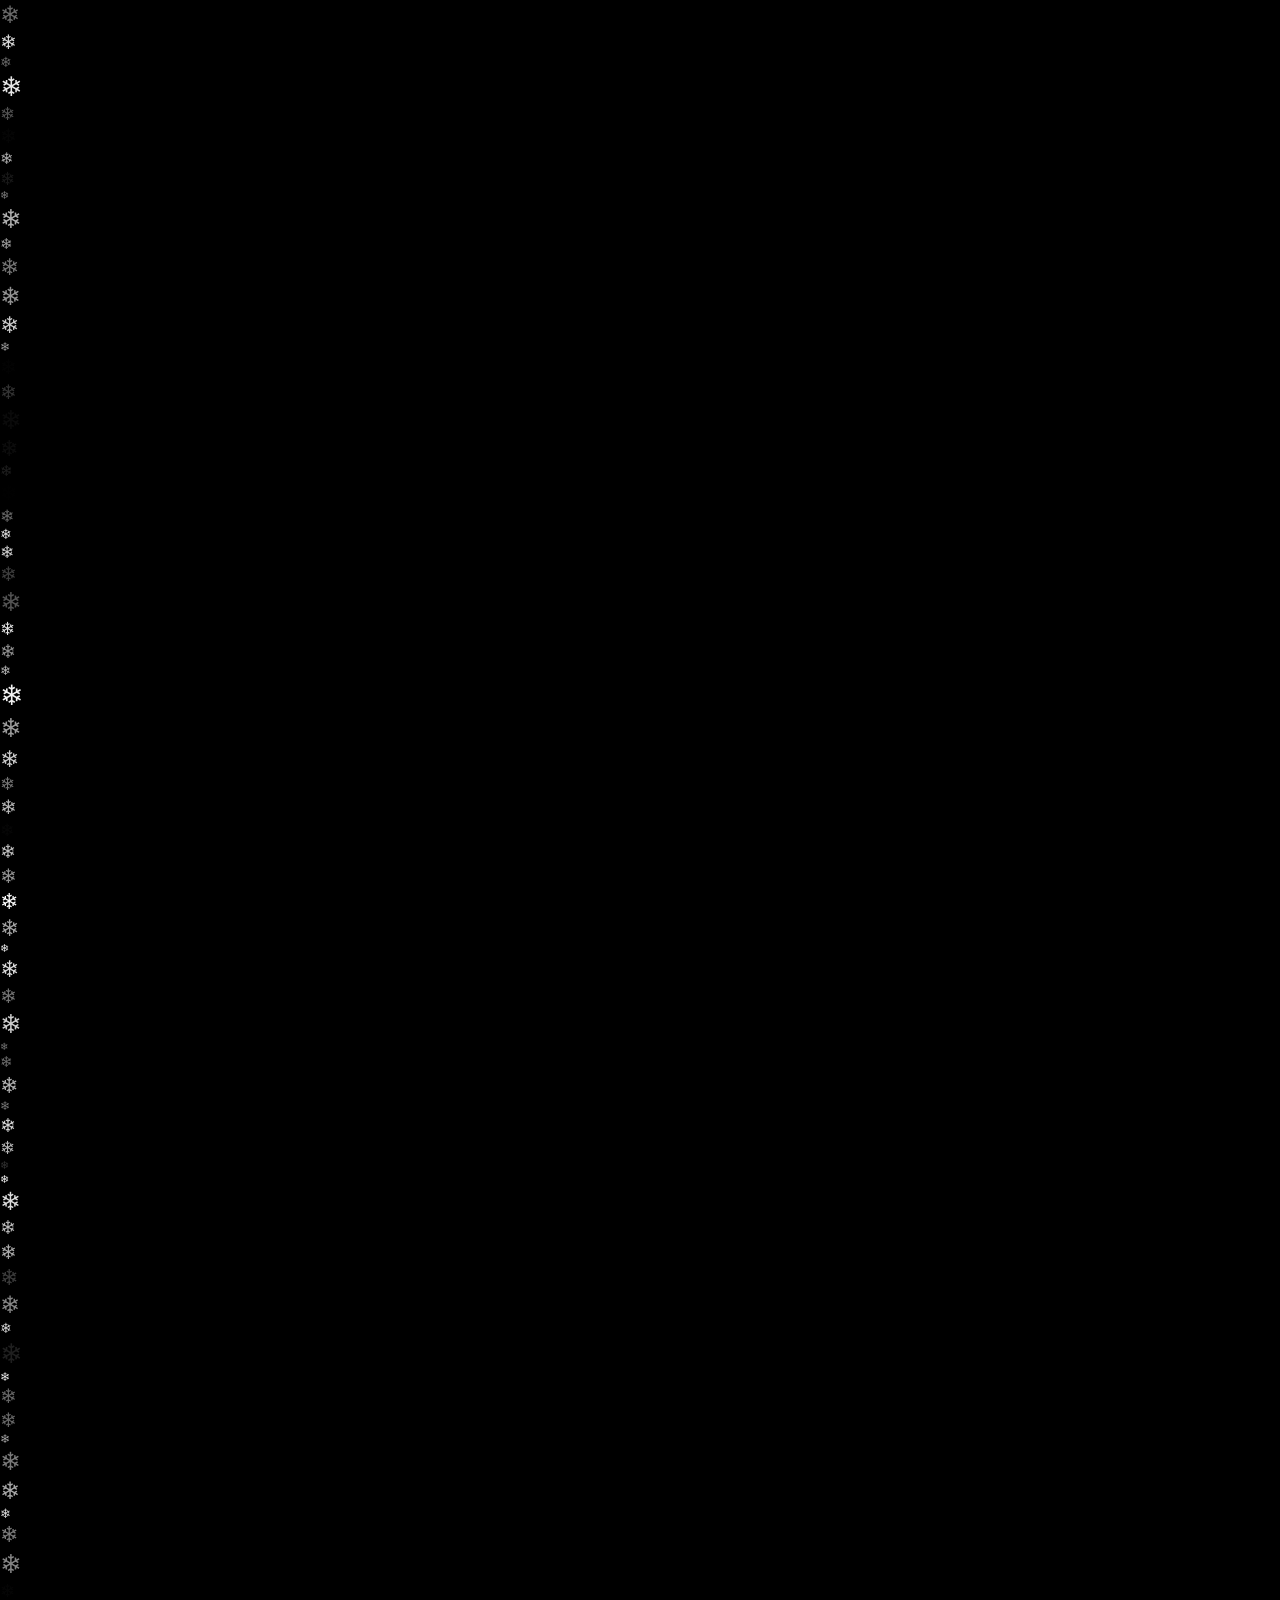
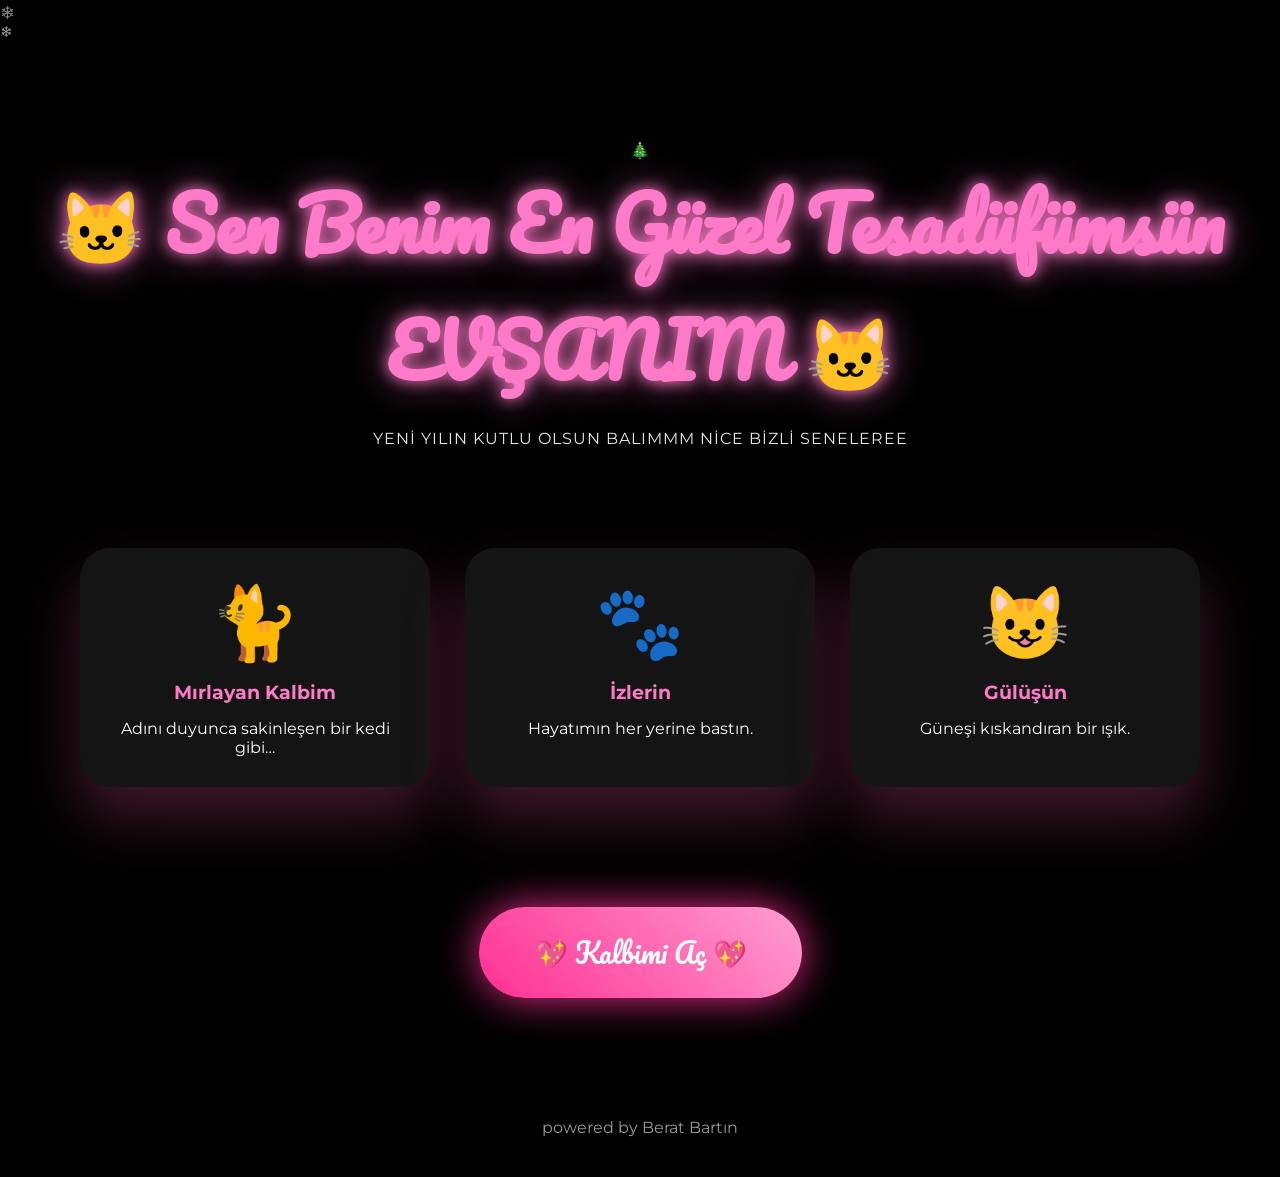
==== index.html @ fca3ebc5 "Update index.html" ====
<!DOCTYPE html>
<html lang="tr">
<head>
  <link rel="stylesheet" href="style.css">
  <meta charset="UTF-8" />
  <title>🐾 BİRİCİK AŞKIM EVŞAN 🐾</title>
  <meta name="viewport" content="width=device-width, initial-scale=1.0" />
</head>
<body>

<script>
  // ❤️ Kalpler
  for (let i = 0; i < 30; i++) {
    const heart = document.createElement('div');
    heart.className = 'heart';
    heart.style.left = Math.random() * 100 + 'vw';
    heart.style.animationDuration = 8 + Math.random() * 8 + 's';
    document.body.appendChild(heart);
  }
</script>

<script>
  // ❄️ Kar
  for (let i = 0; i < 70; i++) {
    const flake = document.createElement('div');
    flake.className = 'snowflake';
    flake.innerHTML = '❄';
    flake.style.left = Math.random() * 100 + 'vw';
    flake.style.fontSize = 10 + Math.random() * 18 + 'px';
    flake.style.opacity = Math.random();
    flake.style.animationDuration = 9 + Math.random() * 6 + 's';
    document.body.appendChild(flake);
  }
</script>

<audio id="music" loop>
  <source src="golden brown.mp3" type="audio/mpeg" />
</audio>

<header>
  <div class="tree">🎄</div>
  <h1>🐱 Sen Benim En Güzel Tesadüfümsün EVŞANIM 🐱</h1>
  <p>YENİ YILIN KUTLU OLSUN BALIMMM NİCE BİZLİ SENELEREE</p>
</header>

<section class="cats">
  <div class="cat">
    <span>🐈</span>
    <h3>Mırlayan Kalbim</h3>
    <p>Adını duyunca sakinleşen bir kedi gibi…</p>
  </div>
  <div class="cat">
    <span>🐾</span>
    <h3>İzlerin</h3>
    <p>Hayatımın her yerine bastın.</p>
  </div>
  <div class="cat">
    <span>😺</span>
    <h3>Gülüşün</h3>
    <p>Güneşi kıskandıran bir ışık.</p>
  </div>
</section>

<div class="center">
  <button onclick="showPoem()">💖 Kalbimi Aç 💖</button>
</div>

<div id="poem">
  <h2>Seni Seviyorummmm</h2>
  <p>
    Seni anlatmak zor,<br>
    çünkü bazı kelimeler benden kaçar,<br>
    tutulmaz, çağrılmaz, kendi gelir.<br><br>

    Ben seni bir ömür beklerim,<br>
    gelirsen şayet<br>
    Sessiz bir akşamda,<br>
    kalbimin kenarına düşüverir gözlerin.<br><br>

    Gözlerin,<br>
    gecenin en yumuşak yeriydi,<br>
    sustuğum her cümlede<br>
    biraz daha sana benzedim.<br><br>

    Eğer kalbim bir evse,<br>
    sen pencere önünde uyuyan bir kedisin,<br>
    ben adını fısıldamaya korkan biri.<br><br>

    Kal öyle içimde bastırayım bağrıma,<br>
    sonbaharın yaprağı gibi süzül<br>
    Kışın ilk kar tanesi gibi düş o kalbime.<br><br>

    O yüzden<br>
    gel…<br>
    mırıldan bana,<br>
    dünya dönsün, kalbim dursun.
  </p>
</div>

<footer>powered by Berat Bartın </footer>

<script>
  function showPoem() {
    document.getElementById('poem').style.display = 'block';
    const music = document.getElementById('music');
    music.play();

    // ❄️ Müzik başlayınca kar hızlansın
    document.querySelectorAll('.snowflake').forEach(flake => {
      flake.style.animationDuration = 2 + Math.random() * 2 + 's';
    });

    document.getElementById('poem').scrollIntoView({ behavior: 'smooth' });
  }
</script>

</body>
</html>
---- style.css ----
/* ===============================
   GLOBAL AYARLAR
================================ */
@import url('https://fonts.googleapis.com/css2?family=Pacifico&family=Montserrat:wght@300;500;700&display=swap');

* {
  margin: 0;
  padding: 0;
  box-sizing: border-box;
}

html, body {
  min-height: 100%;
  font-family: 'Montserrat', sans-serif;
  overflow-x: hidden;
  background: #000;
  color: #fff;
}

/* ===============================
   SİNEMATİK AÇILIŞ
================================ */
body {
  animation: introFade 2.5s ease forwards,
             bgShift 12s ease-in-out infinite alternate;
}

@keyframes introFade {
  0% {
    opacity: 0;
    transform: scale(1.08);
    filter: blur(8px);
  }
  100% {
    opacity: 1;
    transform: scale(1);
    filter: blur(0);
  }
}

@keyframes bgShift {
  0% {
    background: radial-gradient(circle at top, #000, #12000a, #ff5fa2);
  }
  100% {
    background: radial-gradient(circle at bottom, #000, #ff2f92, #000);
  }
}

/* ===============================
   KAR YAĞIŞI (YILBAŞI)
================================ */
.snow {
  position: fixed;
  top: -10px;
  width: 6px;
  height: 6px;
  background: white;
  border-radius: 50%;
  opacity: 0.8;
  animation: snowFall linear infinite;
  pointer-events: none;
}

@keyframes snowFall {
  to {
    transform: translateY(110vh);
  }
}

/* ===============================
   HEADER – GÖRKEMLİ
================================ */
header {
  text-align: center;
  padding: 100px 20px 60px;
  animation: titleGlow 3s ease-in-out infinite alternate;
}

header h1 {
  font-family: 'Pacifico', cursive;
  font-size: clamp(2.8rem, 6vw, 4.5rem);
  color: #ff7ac8;
  text-shadow:
    0 0 15px #ff7ac8,
    0 0 40px rgba(255, 122, 200, 0.6);
}

header p {
  margin-top: 15px;
  opacity: 0.9;
  letter-spacing: 1px;
}

@keyframes titleGlow {
  from {
    text-shadow: 0 0 10px #ff7ac8;
  }
  to {
    text-shadow: 0 0 35px #ff2f92;
  }
}

/* ===============================
   KEDİ KARTLARI – CAM EFEKT
================================ */
.cats {
  display: grid;
  grid-template-columns: repeat(auto-fit, minmax(220px, 1fr));
  gap: 35px;
  padding: 40px;
  max-width: 1200px;
  margin: auto;
}

.cat {
  background: rgba(255, 255, 255, 0.08);
  backdrop-filter: blur(12px);
  border-radius: 30px;
  padding: 30px 20px;
  text-align: center;
  box-shadow: 0 30px 60px rgba(255, 95, 162, 0.25);
  transition: all 0.8s ease;
  position: relative;
  overflow: hidden;
}

.cat::before {
  content: "";
  position: absolute;
  inset: 0;
  background: linear-gradient(120deg, transparent, rgba(255,95,162,0.4), transparent);
  transform: translateX(-100%);
  transition: 0.8s;
}

.cat:hover::before {
  transform: translateX(100%);
}

.cat:hover {
  transform: translateY(-18px) scale(1.07) rotate(-1deg);
  box-shadow: 0 40px 90px rgba(255, 95, 162, 0.5);
}

.cat span {
  font-size: 4.5rem;
  display: block;
  animation: catFloat 3s ease-in-out infinite;
}

@keyframes catFloat {
  0%,100% { transform: translateY(0); }
  50% { transform: translateY(-10px); }
}

.cat h3 {
  margin: 15px 0;
  color: #ff7ac8;
}

/* ===============================
   BUTON – PREMIUM
================================ */
.center {
  text-align: center;
  padding: 80px 20px;
}

button {
  font-family: 'Pacifico', cursive;
  font-size: 1.7rem;
  padding: 22px 55px;
  border-radius: 60px;
  border: none;
  background: linear-gradient(45deg, #ff2f92, #ff9ed1);
  color: #fff;
  cursor: pointer;
  box-shadow: 0 0 40px rgba(255, 47, 146, 0.9);
  transition: all 0.6s ease;
}

button:hover {
  transform: scale(1.15);
  box-shadow: 0 0 70px rgba(255, 47, 146, 1);
}

/* ===============================
   ŞİİR – IŞIKLI AÇILIŞ
================================ */
#poem {
  max-width: 900px;
  margin: 60px auto;
  padding: 60px;
  background: rgba(255,255,255,0.1);
  border-radius: 35px;
  display: none;
  animation: poemIn 2s ease forwards;
  line-height: 2;
}

@keyframes poemIn {
  from {
    opacity: 0;
    transform: scale(0.85);
  }
  to {
    opacity: 1;
    transform: scale(1);
    box-shadow: 0 0 60px rgba(255,95,162,0.6);
  }
}

#poem h2 {
  font-family: 'Pacifico', cursive;
  text-align: center;
  color: #ff7ac8;
  margin-bottom: 35px;
}

/* ===============================
   FOOTER
================================ */
footer {
  text-align: center;
  padding: 40px;
  opacity: 0.6;
}
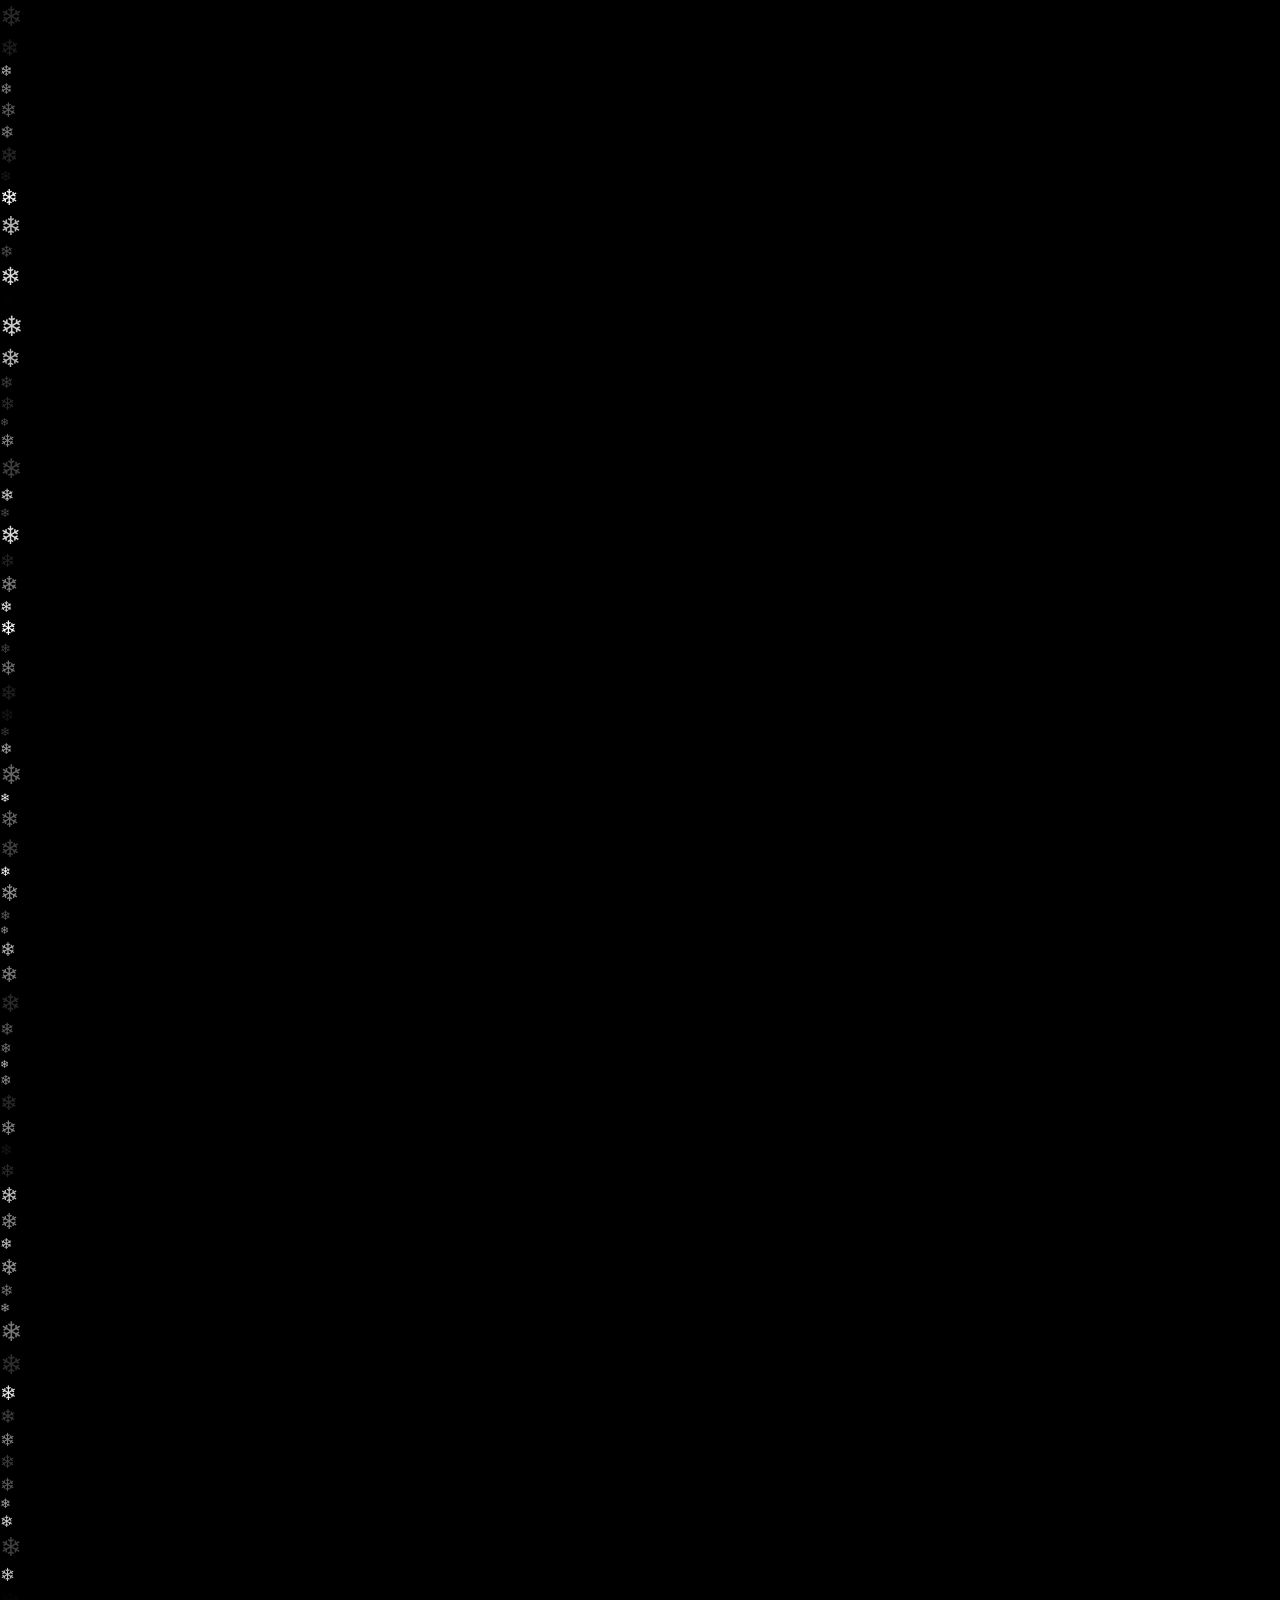
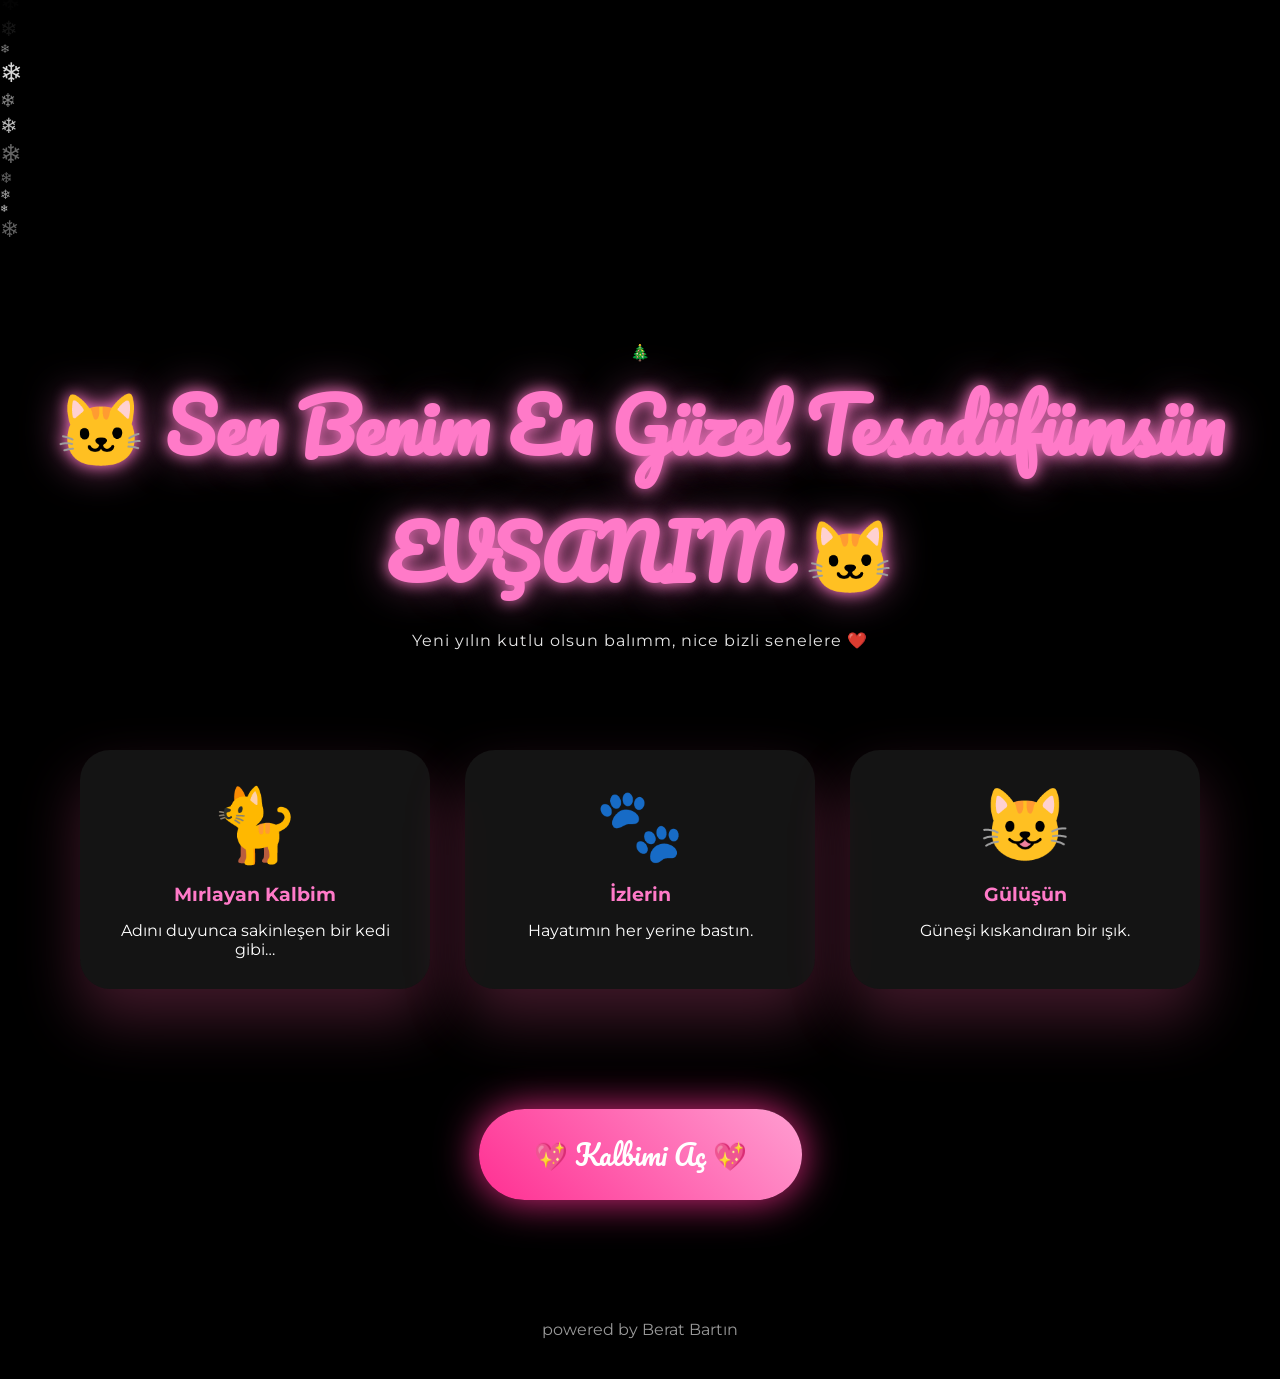
==== commit ccccc3d4: "Update index.html" ====
--- a/index.html
+++ b/index.html
@@ -1,46 +1,49 @@
 <!DOCTYPE html>
 <html lang="tr">
 <head>
-  <link rel="stylesheet" href="style.css">
   <meta charset="UTF-8" />
   <title>🐾 BİRİCİK AŞKIM EVŞAN 🐾</title>
   <meta name="viewport" content="width=device-width, initial-scale=1.0" />
+
+  <!-- CSS BAĞLANTISI -->
+  <link rel="stylesheet" href="style.css">
 </head>
 <body>
 
+<!-- 🎵 MÜZİK -->
+<audio id="music" loop>
+  <source src="golden brown.mp3" type="audio/mpeg">
+</audio>
+
+<!-- ❤️ KALPLER -->
 <script>
-  // ❤️ Kalpler
-  for (let i = 0; i < 30; i++) {
-    const heart = document.createElement('div');
-    heart.className = 'heart';
-    heart.style.left = Math.random() * 100 + 'vw';
-    heart.style.animationDuration = 8 + Math.random() * 8 + 's';
-    document.body.appendChild(heart);
-  }
+for (let i = 0; i < 30; i++) {
+  const heart = document.createElement('div');
+  heart.className = 'heart';
+  heart.style.left = Math.random() * 100 + 'vw';
+  heart.style.animationDuration = 6 + Math.random() * 6 + 's';
+  document.body.appendChild(heart);
+}
 </script>
 
+<!-- ❄️ KAR -->
 <script>
-  // ❄️ Kar
-  for (let i = 0; i < 70; i++) {
-    const flake = document.createElement('div');
-    flake.className = 'snowflake';
-    flake.innerHTML = '❄';
-    flake.style.left = Math.random() * 100 + 'vw';
-    flake.style.fontSize = 10 + Math.random() * 18 + 'px';
-    flake.style.opacity = Math.random();
-    flake.style.animationDuration = 9 + Math.random() * 6 + 's';
-    document.body.appendChild(flake);
-  }
+for (let i = 0; i < 80; i++) {
+  const flake = document.createElement('div');
+  flake.className = 'snowflake';
+  flake.innerHTML = '❄';
+  flake.style.left = Math.random() * 100 + 'vw';
+  flake.style.fontSize = 10 + Math.random() * 18 + 'px';
+  flake.style.opacity = Math.random();
+  flake.style.animationDuration = 8 + Math.random() * 6 + 's';
+  document.body.appendChild(flake);
+}
 </script>
-
-<audio id="music" loop>
-  <source src="golden brown.mp3" type="audio/mpeg" />
-</audio>
 
 <header>
   <div class="tree">🎄</div>
   <h1>🐱 Sen Benim En Güzel Tesadüfümsün EVŞANIM 🐱</h1>
-  <p>YENİ YILIN KUTLU OLSUN BALIMMM NİCE BİZLİ SENELEREE</p>
+  <p>Yeni yılın kutlu olsun balımm, nice bizli senelere ❤️</p>
 </header>
 
 <section class="cats">
@@ -68,56 +71,29 @@
 <div id="poem">
   <h2>Seni Seviyorummmm</h2>
   <p>
-    Seni anlatmak zor,<br>
-    çünkü bazı kelimeler benden kaçar,<br>
-    tutulmaz, çağrılmaz, kendi gelir.<br><br>
-
+    Seni anlatmak zor,<br><br>
     Ben seni bir ömür beklerim,<br>
-    gelirsen şayet<br>
-    Sessiz bir akşamda,<br>
-    kalbimin kenarına düşüverir gözlerin.<br><br>
-
-    Gözlerin,<br>
-    gecenin en yumuşak yeriydi,<br>
-    sustuğum her cümlede<br>
-    biraz daha sana benzedim.<br><br>
-
+    kalbimin en yumuşak yerine…<br><br>
     Eğer kalbim bir evse,<br>
-    sen pencere önünde uyuyan bir kedisin,<br>
-    ben adını fısıldamaya korkan biri.<br><br>
-
-    Kal öyle içimde bastırayım bağrıma,<br>
-    sonbaharın yaprağı gibi süzül<br>
-    Kışın ilk kar tanesi gibi düş o kalbime.<br><br>
-
-    O yüzden<br>
-    gel…<br>
-    mırıldan bana,<br>
-    dünya dönsün, kalbim dursun.
+    sen pencere önünde uyuyan bir kedisin 🐱
   </p>
 </div>
 
-<footer>powered by Berat Bartın </footer>
+<footer>powered by Berat Bartın</footer>
 
 <script>
-  function showPoem() {
-    document.getElementById('poem').style.display = 'block';
-    const music = document.getElementById('music');
-    music.play();
+function showPoem() {
+  document.getElementById('poem').classList.add('show');
+  const music = document.getElementById('music');
+  music.play();
 
-    // ❄️ Müzik başlayınca kar hızlansın
-    document.querySelectorAll('.snowflake').forEach(flake => {
-      flake.style.animationDuration = 2 + Math.random() * 2 + 's';
-    });
+  document.querySelectorAll('.snowflake').forEach(flake => {
+    flake.style.animationDuration = 2 + Math.random() * 2 + 's';
+  });
 
-    document.getElementById('poem').scrollIntoView({ behavior: 'smooth' });
-  }
+  document.getElementById('poem').scrollIntoView({ behavior: 'smooth' });
+}
 </script>
 
 </body>
 </html>
-
-
-
-
-
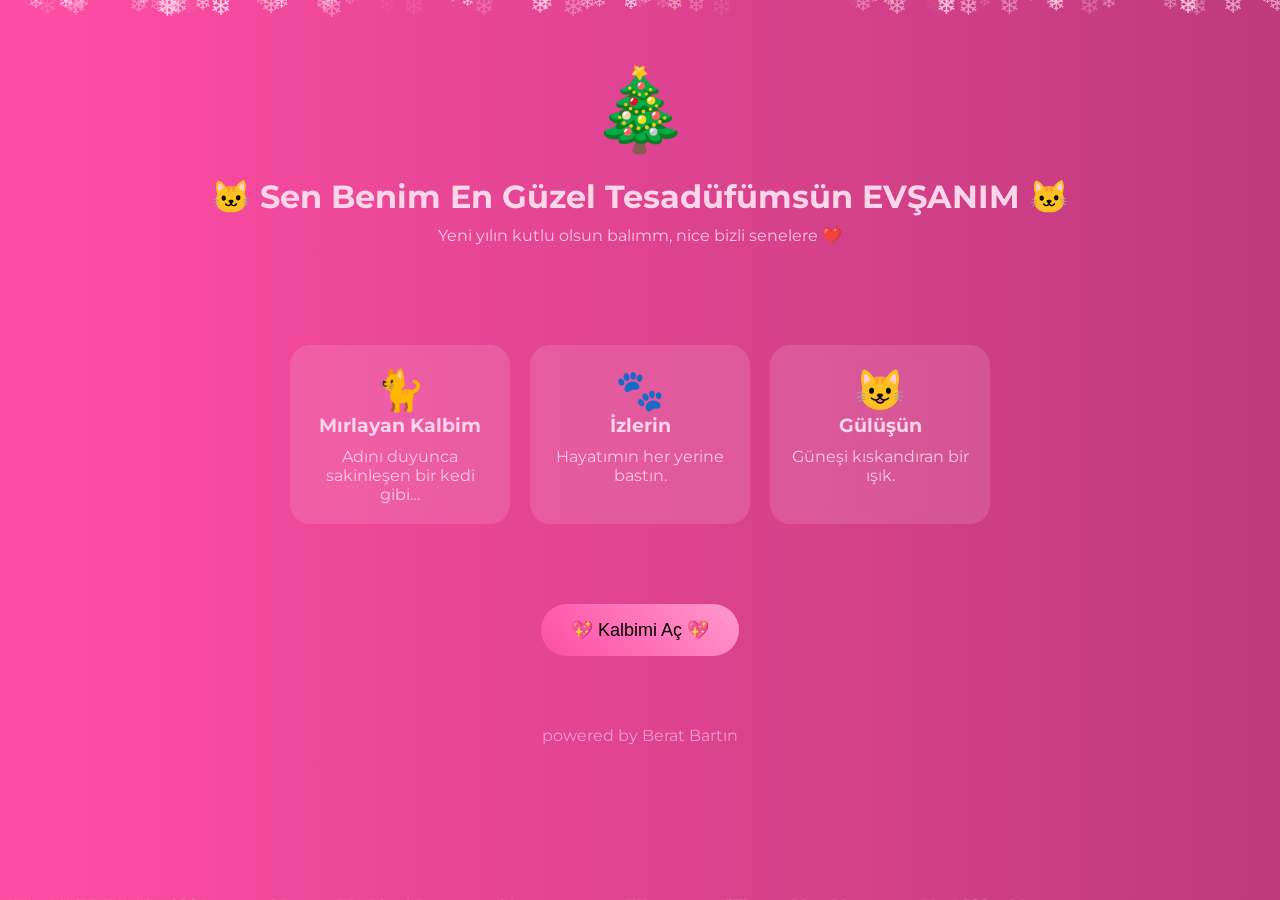
==== commit f6b83079: "Update index.html" ====
--- a/index.html
+++ b/index.html
@@ -4,17 +4,14 @@
   <meta charset="UTF-8" />
   <title>🐾 BİRİCİK AŞKIM EVŞAN 🐾</title>
   <meta name="viewport" content="width=device-width, initial-scale=1.0" />
-
   <!-- CSS BAĞLANTISI -->
-  <link rel="stylesheet" href="style.css">
+  <link rel="stylesheet" href="style_v2.css">
 </head>
 <body>
-
 <!-- 🎵 MÜZİK -->
 <audio id="music" loop>
   <source src="golden brown.mp3" type="audio/mpeg">
 </audio>
-
 <!-- ❤️ KALPLER -->
 <script>
 for (let i = 0; i < 30; i++) {
@@ -25,7 +22,6 @@
   document.body.appendChild(heart);
 }
 </script>
-
 <!-- ❄️ KAR -->
 <script>
 for (let i = 0; i < 80; i++) {
@@ -97,3 +93,4 @@
 
 </body>
 </html>
+
--- a/style_v2.css
+++ b/style_v2.css
@@ -0,0 +1,175 @@
+@import url('https://fonts.googleapis.com/css2?family=Montserrat:wght@300;500;700&display=swap');
+
+* {
+  margin: 0;
+  padding: 0;
+  box-sizing: border-box;
+}
+
+body {
+  min-height: 100vh;
+  font-family: 'Montserrat', sans-serif;
+  overflow-x: hidden;
+  background: linear-gradient(270deg, #000000, #ff4da6);
+  background-size: 400% 400%;
+  animation: bgShift 12s infinite alternate;
+  color: #ffd6e8;
+}
+
+/* ARKA PLAN */
+@keyframes bgShift {
+  0% { background-position: 0% 50%; }
+  100% { background-position: 100% 50%; }
+}
+
+/* HEADER */
+header {
+  text-align: center;
+  padding: 60px 20px;
+  animation: fadeIn 2s ease;
+}
+
+@keyframes fadeIn {
+  from { opacity: 0; transform: translateY(30px); }
+  to { opacity: 1; transform: translateY(0); }
+}
+
+.tree {
+  font-size: 80px;
+  animation: treeGlow 2s infinite alternate;
+}
+
+@keyframes treeGlow {
+  from { transform: scale(1); }
+  to { transform: scale(1.1); }
+}
+
+h1 {
+  font-size: 32px;
+  margin-top: 20px;
+}
+
+p {
+  margin-top: 10px;
+  opacity: 0.9;
+}
+
+/* KEDİLER */
+.cats {
+  display: flex;
+  justify-content: center;
+  gap: 20px;
+  flex-wrap: wrap;
+  padding: 40px;
+}
+
+.cat {
+  background: rgba(255,255,255,0.12);
+  padding: 20px;
+  border-radius: 20px;
+  width: 220px;
+  text-align: center;
+  backdrop-filter: blur(6px);
+  animation: float 4s ease-in-out infinite;
+}
+
+.cat span {
+  font-size: 40px;
+}
+
+@keyframes float {
+  0%,100% { transform: translateY(0); }
+  50% { transform: translateY(-10px); }
+}
+
+/* BUTON */
+.center {
+  text-align: center;
+  margin: 40px;
+}
+
+button {
+  padding: 15px 30px;
+  border-radius: 30px;
+  border: none;
+  font-size: 18px;
+  cursor: pointer;
+  background: linear-gradient(45deg, #ff4da6, #ff99cc);
+  color: black;
+  animation: pulse 2s infinite;
+}
+
+@keyframes pulse {
+  0% { transform: scale(1); }
+  50% { transform: scale(1.1); }
+  100% { transform: scale(1); }
+}
+
+/* ŞİİR */
+#poem {
+  display: none;
+  max-width: 700px;
+  margin: 40px auto;
+  padding: 30px;
+  background: rgba(0,0,0,0.5);
+  border-radius: 20px;
+  animation: glowIn 1.5s ease forwards;
+}
+
+#poem.show {
+  display: block;
+}
+
+@keyframes glowIn {
+  from { opacity: 0; transform: scale(0.9); }
+  to { opacity: 1; transform: scale(1); }
+}
+
+/* KALPLER */
+.heart {
+  position: fixed;
+  bottom: -20px;
+  width: 15px;
+  height: 15px;
+  background: pink;
+  transform: rotate(45deg);
+  animation: rise linear infinite;
+}
+
+.heart::before,
+.heart::after {
+  content: '';
+  position: absolute;
+  width: 15px;
+  height: 15px;
+  background: pink;
+  border-radius: 50%;
+}
+
+.heart::before { top: -7px; left: 0; }
+.heart::after { left: -7px; top: 0; }
+
+@keyframes rise {
+  to {
+    transform: translateY(-110vh) rotate(45deg);
+    opacity: 0;
+  }
+}
+
+/* KAR */
+.snowflake {
+  position: fixed;
+  top: -10px;
+  animation: fall linear infinite;
+}
+
+@keyframes fall {
+  to { transform: translateY(110vh); }
+}
+
+/* FOOTER */
+footer {
+  text-align: center;
+  padding: 30px;
+  opacity: 0.6;
+}
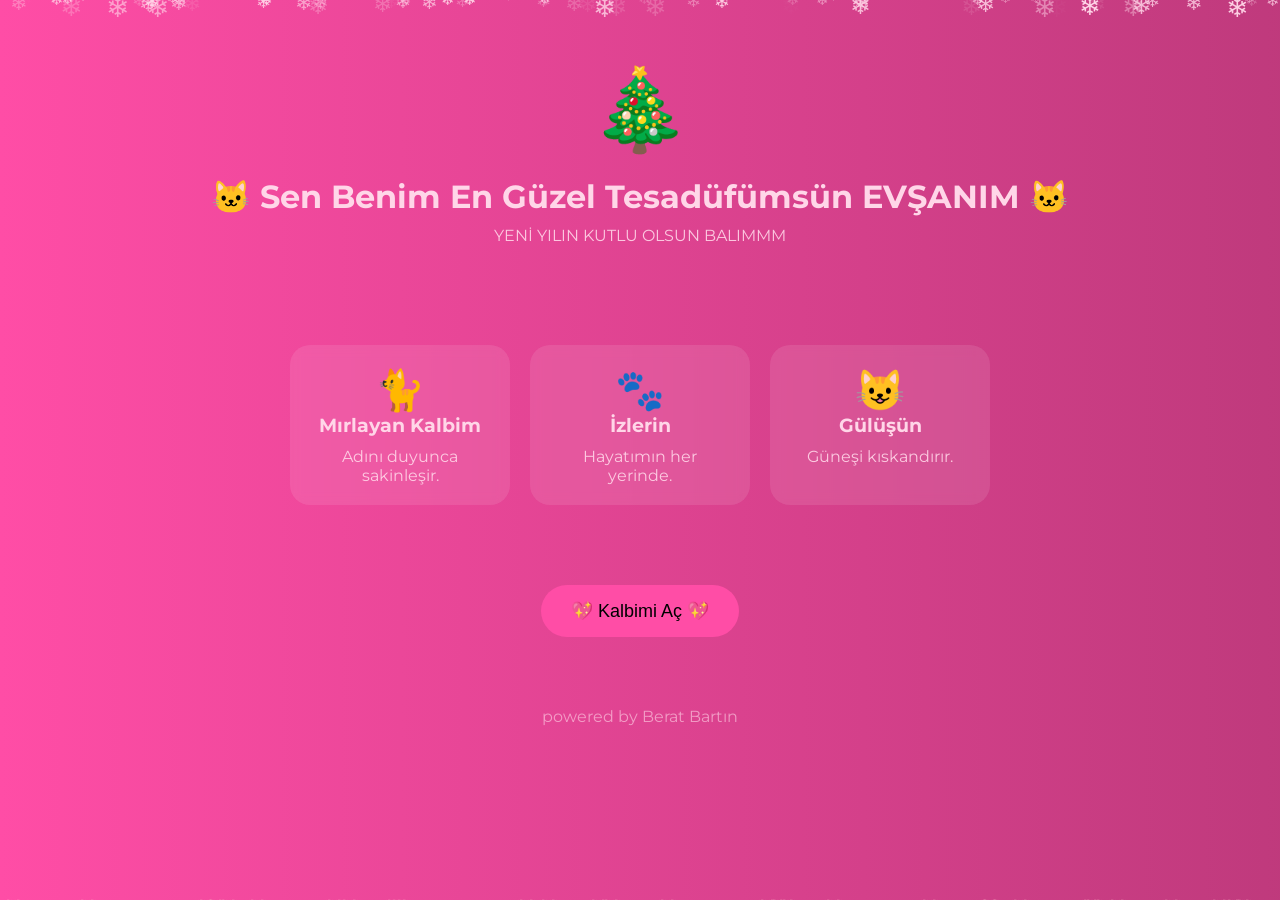
==== commit a219a8f6: "Update index.html" ====
--- a/index.html
+++ b/index.html
@@ -4,60 +4,211 @@
   <meta charset="UTF-8" />
   <title>🐾 BİRİCİK AŞKIM EVŞAN 🐾</title>
   <meta name="viewport" content="width=device-width, initial-scale=1.0" />
-  <!-- CSS BAĞLANTISI -->
-  <link rel="stylesheet" href="style_v2.css">
+
+  <style>
+    @import url('https://fonts.googleapis.com/css2?family=Montserrat:wght@300;500;700&display=swap');
+
+    * {
+      margin: 0;
+      padding: 0;
+      box-sizing: border-box;
+    }
+
+    body {
+      min-height: 100vh;
+      font-family: 'Montserrat', sans-serif;
+      overflow-x: hidden;
+      background: linear-gradient(270deg, #000000, #ff4da6);
+      background-size: 400% 400%;
+      animation: bgShift 12s infinite alternate;
+      color: #ffd6e8;
+    }
+
+    @keyframes bgShift {
+      0% { background-position: 0% 50%; }
+      100% { background-position: 100% 50%; }
+    }
+
+    header {
+      text-align: center;
+      padding: 60px 20px;
+      animation: fadeIn 2s ease;
+    }
+
+    @keyframes fadeIn {
+      from { opacity: 0; transform: translateY(30px); }
+      to { opacity: 1; transform: translateY(0); }
+    }
+
+    .tree {
+      font-size: 80px;
+      animation: treeGlow 2s infinite alternate;
+    }
+
+    @keyframes treeGlow {
+      from { transform: scale(1); }
+      to { transform: scale(1.1); }
+    }
+
+    h1 {
+      font-size: 32px;
+      margin-top: 20px;
+    }
+
+    p {
+      margin-top: 10px;
+      opacity: 0.9;
+    }
+
+    .cats {
+      display: flex;
+      justify-content: center;
+      gap: 20px;
+      flex-wrap: wrap;
+      padding: 40px;
+    }
+
+    .cat {
+      background: rgba(255,255,255,0.1);
+      padding: 20px;
+      border-radius: 20px;
+      width: 220px;
+      text-align: center;
+      backdrop-filter: blur(6px);
+      animation: float 4s ease-in-out infinite;
+    }
+
+    .cat span {
+      font-size: 40px;
+    }
+
+    @keyframes float {
+      0%,100% { transform: translateY(0); }
+      50% { transform: translateY(-10px); }
+    }
+
+    .center {
+      text-align: center;
+      margin: 40px;
+    }
+
+    button {
+      padding: 15px 30px;
+      border-radius: 30px;
+      border: none;
+      font-size: 18px;
+      cursor: pointer;
+      background: #ff4da6;
+      color: black;
+      animation: pulse 2s infinite;
+    }
+
+    @keyframes pulse {
+      0% { transform: scale(1); }
+      50% { transform: scale(1.1); }
+      100% { transform: scale(1); }
+    }
+
+    #poem {
+      display: none;
+      max-width: 700px;
+      margin: 40px auto;
+      padding: 30px;
+      background: rgba(0,0,0,0.5);
+      border-radius: 20px;
+      animation: glowIn 1.5s ease forwards;
+    }
+
+    @keyframes glowIn {
+      from { opacity: 0; transform: scale(0.9); }
+      to { opacity: 1; transform: scale(1); }
+    }
+
+    .heart {
+      position: fixed;
+      bottom: -20px;
+      width: 15px;
+      height: 15px;
+      background: pink;
+      transform: rotate(45deg);
+      animation: rise linear infinite;
+    }
+
+    .heart::before,
+    .heart::after {
+      content: '';
+      position: absolute;
+      width: 15px;
+      height: 15px;
+      background: pink;
+      border-radius: 50%;
+    }
+
+    .heart::before { top: -7px; left: 0; }
+    .heart::after { left: -7px; top: 0; }
+
+    @keyframes rise {
+      to {
+        transform: translateY(-110vh) rotate(45deg);
+        opacity: 0;
+      }
+    }
+
+    .snowflake {
+      position: fixed;
+      top: -10px;
+      animation: fall linear infinite;
+    }
+
+    @keyframes fall {
+      to { transform: translateY(110vh); }
+    }
+
+    footer {
+      text-align: center;
+      padding: 30px;
+      opacity: 0.6;
+    }
+  </style>
 </head>
+
 <body>
-<!-- 🎵 MÜZİK -->
+
+<script>
+  for (let i = 0; i < 30; i++) {
+    const heart = document.createElement('div');
+    heart.className = 'heart';
+    heart.style.left = Math.random() * 100 + 'vw';
+    heart.style.animationDuration = 8 + Math.random() * 8 + 's';
+    document.body.appendChild(heart);
+  }
+
+  for (let i = 0; i < 70; i++) {
+    const flake = document.createElement('div');
+    flake.className = 'snowflake';
+    flake.innerHTML = '❄';
+    flake.style.left = Math.random() * 100 + 'vw';
+    flake.style.fontSize = 10 + Math.random() * 18 + 'px';
+    flake.style.opacity = Math.random();
+    flake.style.animationDuration = 9 + Math.random() * 6 + 's';
+    document.body.appendChild(flake);
+  }
+</script>
+
 <audio id="music" loop>
   <source src="golden brown.mp3" type="audio/mpeg">
 </audio>
-<!-- ❤️ KALPLER -->
-<script>
-for (let i = 0; i < 30; i++) {
-  const heart = document.createElement('div');
-  heart.className = 'heart';
-  heart.style.left = Math.random() * 100 + 'vw';
-  heart.style.animationDuration = 6 + Math.random() * 6 + 's';
-  document.body.appendChild(heart);
-}
-</script>
-<!-- ❄️ KAR -->
-<script>
-for (let i = 0; i < 80; i++) {
-  const flake = document.createElement('div');
-  flake.className = 'snowflake';
-  flake.innerHTML = '❄';
-  flake.style.left = Math.random() * 100 + 'vw';
-  flake.style.fontSize = 10 + Math.random() * 18 + 'px';
-  flake.style.opacity = Math.random();
-  flake.style.animationDuration = 8 + Math.random() * 6 + 's';
-  document.body.appendChild(flake);
-}
-</script>
 
 <header>
   <div class="tree">🎄</div>
   <h1>🐱 Sen Benim En Güzel Tesadüfümsün EVŞANIM 🐱</h1>
-  <p>Yeni yılın kutlu olsun balımm, nice bizli senelere ❤️</p>
+  <p>YENİ YILIN KUTLU OLSUN BALIMMM</p>
 </header>
 
 <section class="cats">
-  <div class="cat">
-    <span>🐈</span>
-    <h3>Mırlayan Kalbim</h3>
-    <p>Adını duyunca sakinleşen bir kedi gibi…</p>
-  </div>
-  <div class="cat">
-    <span>🐾</span>
-    <h3>İzlerin</h3>
-    <p>Hayatımın her yerine bastın.</p>
-  </div>
-  <div class="cat">
-    <span>😺</span>
-    <h3>Gülüşün</h3>
-    <p>Güneşi kıskandıran bir ışık.</p>
-  </div>
+  <div class="cat"><span>🐈</span><h3>Mırlayan Kalbim</h3><p>Adını duyunca sakinleşir.</p></div>
+  <div class="cat"><span>🐾</span><h3>İzlerin</h3><p>Hayatımın her yerinde.</p></div>
+  <div class="cat"><span>😺</span><h3>Gülüşün</h3><p>Güneşi kıskandırır.</p></div>
 </section>
 
 <div class="center">
@@ -65,32 +216,19 @@
 </div>
 
 <div id="poem">
-  <h2>Seni Seviyorummmm</h2>
-  <p>
-    Seni anlatmak zor,<br><br>
-    Ben seni bir ömür beklerim,<br>
-    kalbimin en yumuşak yerine…<br><br>
-    Eğer kalbim bir evse,<br>
-    sen pencere önünde uyuyan bir kedisin 🐱
-  </p>
+  <h2>Seni Seviyorum</h2>
+  <p>Kalbim seninle atıyor…</p>
 </div>
 
 <footer>powered by Berat Bartın</footer>
 
 <script>
-function showPoem() {
-  document.getElementById('poem').classList.add('show');
-  const music = document.getElementById('music');
-  music.play();
-
-  document.querySelectorAll('.snowflake').forEach(flake => {
-    flake.style.animationDuration = 2 + Math.random() * 2 + 's';
-  });
-
-  document.getElementById('poem').scrollIntoView({ behavior: 'smooth' });
-}
+  function showPoem() {
+    document.getElementById('poem').style.display = 'block';
+    document.getElementById('music').play();
+    document.getElementById('poem').scrollIntoView({ behavior: 'smooth' });
+  }
 </script>
 
 </body>
 </html>
-
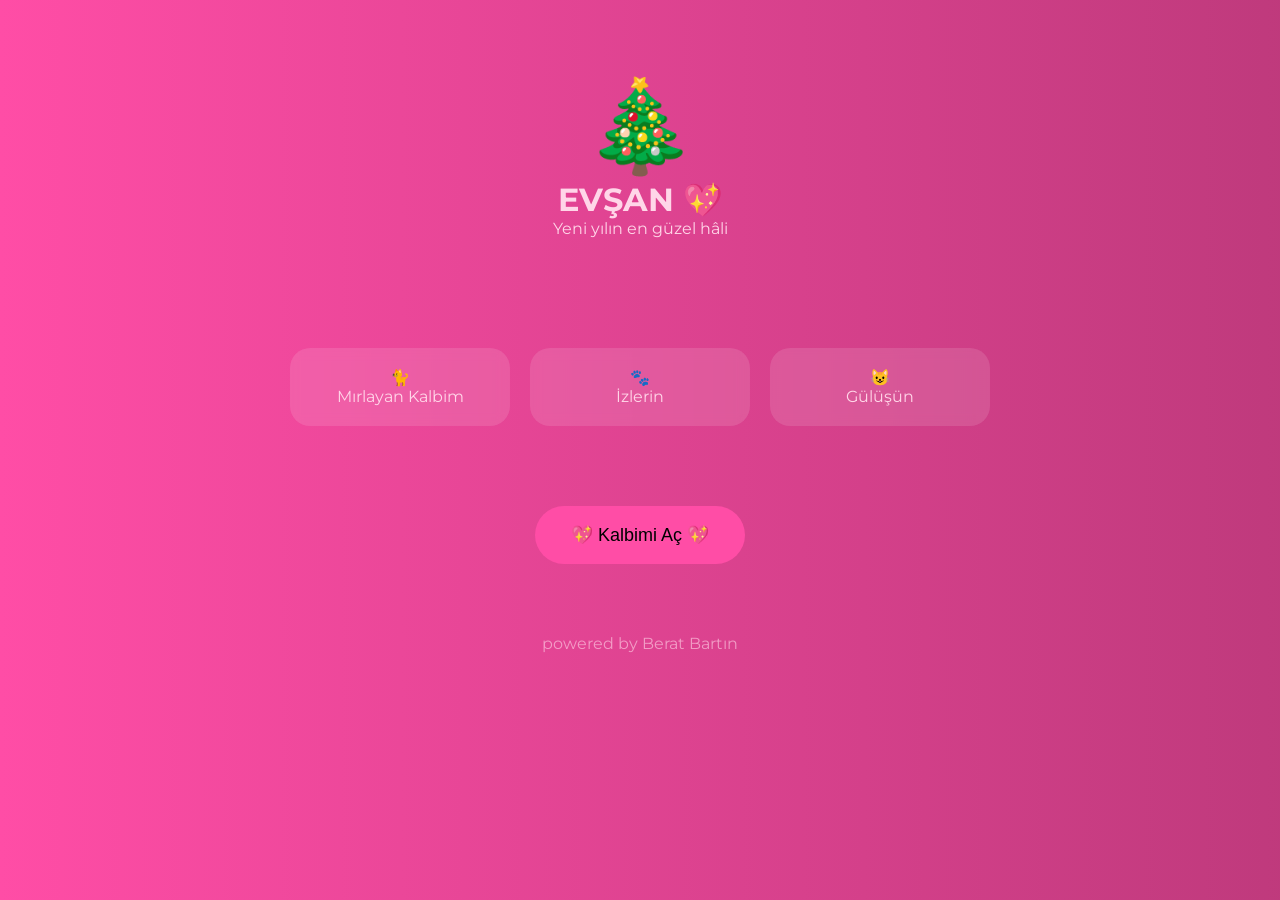
==== commit 40fe7022: "Update index.html" ====
--- a/index.html
+++ b/index.html
@@ -1,233 +1,260 @@
 <!DOCTYPE html>
 <html lang="tr">
 <head>
-  <meta charset="UTF-8" />
-  <title>🐾 BİRİCİK AŞKIM EVŞAN 🐾</title>
-  <meta name="viewport" content="width=device-width, initial-scale=1.0" />
-
-  <style>
-    @import url('https://fonts.googleapis.com/css2?family=Montserrat:wght@300;500;700&display=swap');
-
-    * {
-      margin: 0;
-      padding: 0;
-      box-sizing: border-box;
-    }
-
-    body {
-      min-height: 100vh;
-      font-family: 'Montserrat', sans-serif;
-      overflow-x: hidden;
-      background: linear-gradient(270deg, #000000, #ff4da6);
-      background-size: 400% 400%;
-      animation: bgShift 12s infinite alternate;
-      color: #ffd6e8;
-    }
-
-    @keyframes bgShift {
-      0% { background-position: 0% 50%; }
-      100% { background-position: 100% 50%; }
-    }
-
-    header {
-      text-align: center;
-      padding: 60px 20px;
-      animation: fadeIn 2s ease;
-    }
-
-    @keyframes fadeIn {
-      from { opacity: 0; transform: translateY(30px); }
-      to { opacity: 1; transform: translateY(0); }
-    }
-
-    .tree {
-      font-size: 80px;
-      animation: treeGlow 2s infinite alternate;
-    }
-
-    @keyframes treeGlow {
-      from { transform: scale(1); }
-      to { transform: scale(1.1); }
-    }
-
-    h1 {
-      font-size: 32px;
-      margin-top: 20px;
-    }
-
-    p {
-      margin-top: 10px;
-      opacity: 0.9;
-    }
-
-    .cats {
-      display: flex;
-      justify-content: center;
-      gap: 20px;
-      flex-wrap: wrap;
-      padding: 40px;
-    }
-
-    .cat {
-      background: rgba(255,255,255,0.1);
-      padding: 20px;
-      border-radius: 20px;
-      width: 220px;
-      text-align: center;
-      backdrop-filter: blur(6px);
-      animation: float 4s ease-in-out infinite;
-    }
-
-    .cat span {
-      font-size: 40px;
-    }
-
-    @keyframes float {
-      0%,100% { transform: translateY(0); }
-      50% { transform: translateY(-10px); }
-    }
-
-    .center {
-      text-align: center;
-      margin: 40px;
-    }
-
-    button {
-      padding: 15px 30px;
-      border-radius: 30px;
-      border: none;
-      font-size: 18px;
-      cursor: pointer;
-      background: #ff4da6;
-      color: black;
-      animation: pulse 2s infinite;
-    }
-
-    @keyframes pulse {
-      0% { transform: scale(1); }
-      50% { transform: scale(1.1); }
-      100% { transform: scale(1); }
-    }
-
-    #poem {
-      display: none;
-      max-width: 700px;
-      margin: 40px auto;
-      padding: 30px;
-      background: rgba(0,0,0,0.5);
-      border-radius: 20px;
-      animation: glowIn 1.5s ease forwards;
-    }
-
-    @keyframes glowIn {
-      from { opacity: 0; transform: scale(0.9); }
-      to { opacity: 1; transform: scale(1); }
-    }
-
-    .heart {
-      position: fixed;
-      bottom: -20px;
-      width: 15px;
-      height: 15px;
-      background: pink;
-      transform: rotate(45deg);
-      animation: rise linear infinite;
-    }
-
-    .heart::before,
-    .heart::after {
-      content: '';
-      position: absolute;
-      width: 15px;
-      height: 15px;
-      background: pink;
-      border-radius: 50%;
-    }
-
-    .heart::before { top: -7px; left: 0; }
-    .heart::after { left: -7px; top: 0; }
-
-    @keyframes rise {
-      to {
-        transform: translateY(-110vh) rotate(45deg);
-        opacity: 0;
-      }
-    }
-
-    .snowflake {
-      position: fixed;
-      top: -10px;
-      animation: fall linear infinite;
-    }
-
-    @keyframes fall {
-      to { transform: translateY(110vh); }
-    }
-
-    footer {
-      text-align: center;
-      padding: 30px;
-      opacity: 0.6;
-    }
-  </style>
+<meta charset="UTF-8">
+<title>🎄 EVŞAN 🎄</title>
+<meta name="viewport" content="width=device-width, initial-scale=1.0">
+
+<style>
+@import url('https://fonts.googleapis.com/css2?family=Montserrat:wght@300;500;700&display=swap');
+*{margin:0;padding:0;box-sizing:border-box}
+
+body{
+  min-height:100vh;
+  font-family:'Montserrat',sans-serif;
+  background:linear-gradient(270deg,#000,#ff4da6);
+  background-size:400% 400%;
+  animation:bg 10s infinite alternate;
+  color:#ffd6e8;
+  overflow-x:hidden;
+}
+
+@keyframes bg{
+  from{background-position:0% 50%}
+  to{background-position:100% 50%}
+}
+
+header{
+  text-align:center;
+  padding:70px 20px;
+  animation:fade 2s ease;
+}
+
+@keyframes fade{
+  from{opacity:0;transform:translateY(30px)}
+  to{opacity:1;transform:translateY(0)}
+}
+
+.tree{
+  font-size:90px;
+  animation:glow 2s infinite alternate;
+}
+
+@keyframes glow{
+  to{transform:scale(1.2)}
+}
+
+.cats{
+  display:flex;
+  justify-content:center;
+  gap:20px;
+  padding:40px;
+  flex-wrap:wrap;
+}
+
+.cat{
+  width:220px;
+  padding:20px;
+  text-align:center;
+  border-radius:20px;
+  background:rgba(255,255,255,.12);
+  backdrop-filter:blur(6px);
+  animation:float 4s infinite;
+  cursor:pointer;
+}
+
+@keyframes float{
+  50%{transform:translateY(-12px)}
+}
+
+.cat span{font-size:45px}
+
+.center{text-align:center;margin:40px}
+
+button{
+  padding:18px 36px;
+  font-size:18px;
+  border:none;
+  border-radius:40px;
+  cursor:pointer;
+  background:#ff4da6;
+  animation:pulse 2s infinite;
+}
+
+@keyframes pulse{
+  50%{transform:scale(1.15)}
+}
+
+#poem{
+  display:none;
+  max-width:760px;
+  margin:40px auto;
+  padding:30px;
+  background:rgba(0,0,0,.55);
+  border-radius:20px;
+}
+
+#poemText{
+  white-space:pre-line;
+  line-height:1.7;
+  min-height:200px;
+}
+
+/* 💖 Kalp */
+.heart{
+  position:fixed;
+  width:14px;height:14px;
+  background:pink;
+  transform:rotate(45deg);
+}
+.heart:before,.heart:after{
+  content:'';
+  position:absolute;
+  width:14px;height:14px;
+  background:pink;
+  border-radius:50%;
+}
+.heart:before{top:-7px}
+.heart:after{left:-7px}
+
+/* ❄️ */
+.snow{
+  position:fixed;
+  top:-10px;
+  animation:fall linear infinite;
+}
+@keyframes fall{to{transform:translateY(120vh)}}
+
+/* 🎆 Firework */
+.firework{
+  position:fixed;
+  width:6px;height:6px;
+  background:#fff;
+  border-radius:50%;
+  animation:boom .8s ease-out forwards;
+}
+@keyframes boom{
+  to{transform:scale(25);opacity:0}
+}
+
+footer{text-align:center;padding:30px;opacity:.6}
+</style>
 </head>
 
 <body>
-
-<script>
-  for (let i = 0; i < 30; i++) {
-    const heart = document.createElement('div');
-    heart.className = 'heart';
-    heart.style.left = Math.random() * 100 + 'vw';
-    heart.style.animationDuration = 8 + Math.random() * 8 + 's';
-    document.body.appendChild(heart);
-  }
-
-  for (let i = 0; i < 70; i++) {
-    const flake = document.createElement('div');
-    flake.className = 'snowflake';
-    flake.innerHTML = '❄';
-    flake.style.left = Math.random() * 100 + 'vw';
-    flake.style.fontSize = 10 + Math.random() * 18 + 'px';
-    flake.style.opacity = Math.random();
-    flake.style.animationDuration = 9 + Math.random() * 6 + 's';
-    document.body.appendChild(flake);
-  }
-</script>
 
 <audio id="music" loop>
   <source src="golden brown.mp3" type="audio/mpeg">
 </audio>
 
+<audio id="meow">
+  <source src="https://www.soundjay.com/animal/cat-meow-2.mp3">
+</audio>
+
 <header>
   <div class="tree">🎄</div>
-  <h1>🐱 Sen Benim En Güzel Tesadüfümsün EVŞANIM 🐱</h1>
-  <p>YENİ YILIN KUTLU OLSUN BALIMMM</p>
+  <h1>EVŞAN 💖</h1>
+  <p>Yeni yılın en güzel hâli</p>
 </header>
 
 <section class="cats">
-  <div class="cat"><span>🐈</span><h3>Mırlayan Kalbim</h3><p>Adını duyunca sakinleşir.</p></div>
-  <div class="cat"><span>🐾</span><h3>İzlerin</h3><p>Hayatımın her yerinde.</p></div>
-  <div class="cat"><span>😺</span><h3>Gülüşün</h3><p>Güneşi kıskandırır.</p></div>
+  <div class="cat" onclick="meow()">🐈<p>Mırlayan Kalbim</p></div>
+  <div class="cat" onclick="meow()">🐾<p>İzlerin</p></div>
+  <div class="cat" onclick="meow()">😺<p>Gülüşün</p></div>
 </section>
 
 <div class="center">
-  <button onclick="showPoem()">💖 Kalbimi Aç 💖</button>
+<button onclick="start()">💖 Kalbimi Aç 💖</button>
 </div>
 
 <div id="poem">
-  <h2>Seni Seviyorum</h2>
-  <p>Kalbim seninle atıyor…</p>
+<h2>Yeni Yıla Seninle</h2>
+<div id="poemText"></div>
 </div>
 
 <footer>powered by Berat Bartın</footer>
 
 <script>
-  function showPoem() {
-    document.getElementById('poem').style.display = 'block';
-    document.getElementById('music').play();
-    document.getElementById('poem').scrollIntoView({ behavior: 'smooth' });
+const poem=`Yeni yıl kapıyı çalarken,
+kar taneleri sessizce düşerken
+ben dilek tutmuyorum artık,
+çünkü dileğim sensin.
+
+Saatler değişirken,
+takvimler yenilenirken,
+ben yine aynı yerdeyim:
+kalbinin tam yanında.
+
+Gülüşün ısıtıyor kışı,
+adını söylemek yetiyor,
+dünya biraz duruyor
+biz biraz çoğalıyoruz.
+
+Yeni yıl;
+daha çok sarılmak,
+daha çok gülmek
+ve her şeye rağmen
+“iyi ki” demek demekse…
+
+Ben bu yılı da
+sonrakileri de
+seninle istiyorum EVŞANIM 🎄💖`;
+
+let i=0;
+
+function type(){
+  if(i<poem.length){
+    document.getElementById("poemText").innerHTML+=poem[i];
+    heartPop();
+    i++;
+    setTimeout(type,40);
   }
+}
+
+function start(){
+  document.getElementById("poem").style.display="block";
+  document.getElementById("poemText").innerHTML="";
+  document.getElementById("music").play();
+  i=0;
+  type();
+  snow();
+  fireworks();
+}
+
+function heartPop(){
+  let h=document.createElement("div");
+  h.className="heart";
+  h.style.left=Math.random()*100+"vw";
+  h.style.top=Math.random()*100+"vh";
+  document.body.appendChild(h);
+  setTimeout(()=>h.remove(),800);
+}
+
+function snow(){
+  for(let i=0;i<60;i++){
+    let s=document.createElement("div");
+    s.className="snow";
+    s.innerHTML="❄";
+    s.style.left=Math.random()*100+"vw";
+    s.style.animationDuration=3+Math.random()*6+"s";
+    document.body.appendChild(s);
+  }
+}
+
+function fireworks(){
+  setInterval(()=>{
+    let f=document.createElement("div");
+    f.className="firework";
+    f.style.left=Math.random()*100+"vw";
+    f.style.top=Math.random()*50+"vh";
+    document.body.appendChild(f);
+    setTimeout(()=>f.remove(),800);
+  },600);
+}
+
+function meow(){
+  document.getElementById("meow").play();
+}
 </script>
 
 </body>
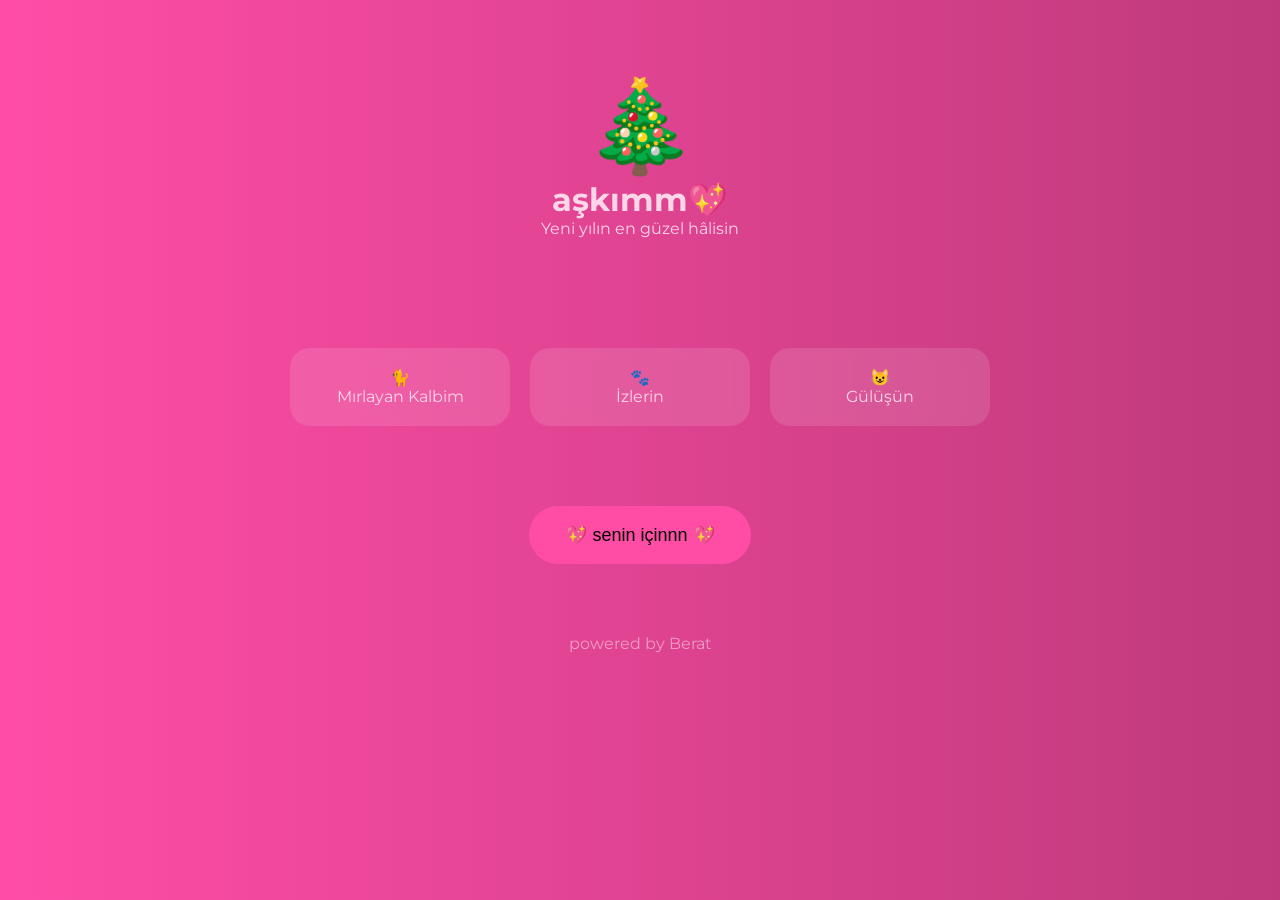
==== commit 5e235261: "Update index.html" ====
--- a/index.html
+++ b/index.html
@@ -2,7 +2,7 @@
 <html lang="tr">
 <head>
 <meta charset="UTF-8">
-<title>🎄 EVŞAN 🎄</title>
+<title>🎄NİCE BİZLİ YILLARAAA EVŞANIMM🎄</title>
 <meta name="viewport" content="width=device-width, initial-scale=1.0">
 
 <style>
@@ -153,8 +153,8 @@
 
 <header>
   <div class="tree">🎄</div>
-  <h1>EVŞAN 💖</h1>
-  <p>Yeni yılın en güzel hâli</p>
+  <h1>aşkımm💖</h1>
+  <p>Yeni yılın en güzel hâlisin</p>
 </header>
 
 <section class="cats">
@@ -164,7 +164,7 @@
 </section>
 
 <div class="center">
-<button onclick="start()">💖 Kalbimi Aç 💖</button>
+<button onclick="start()">💖 senin içinnn 💖</button>
 </div>
 
 <div id="poem">
@@ -172,29 +172,29 @@
 <div id="poemText"></div>
 </div>
 
-<footer>powered by Berat Bartın</footer>
+<footer>powered by Berat</footer>
 
 <script>
 const poem=`Yeni yıl kapıyı çalarken,
 kar taneleri sessizce düşerken
 ben dilek tutmuyorum artık,
-çünkü dileğim sensin.
+çünkü en güzel dileğim sensin.
 
 Saatler değişirken,
 takvimler yenilenirken,
 ben yine aynı yerdeyim:
-kalbinin tam yanında.
+kalbinin tam ortasında.
 
 Gülüşün ısıtıyor kışı,
-adını söylemek yetiyor,
+adını söylemek yetiyor bulutlara,
 dünya biraz duruyor
-biz biraz çoğalıyoruz.
+biz biraz daha aşık oluyoruz.
 
 Yeni yıl;
 daha çok sarılmak,
 daha çok gülmek
 ve her şeye rağmen
-“iyi ki” demek demekse…
+“iyi ki” demek demekse:
 
 Ben bu yılı da
 sonrakileri de
@@ -259,3 +259,4 @@
 
 </body>
 </html>
+
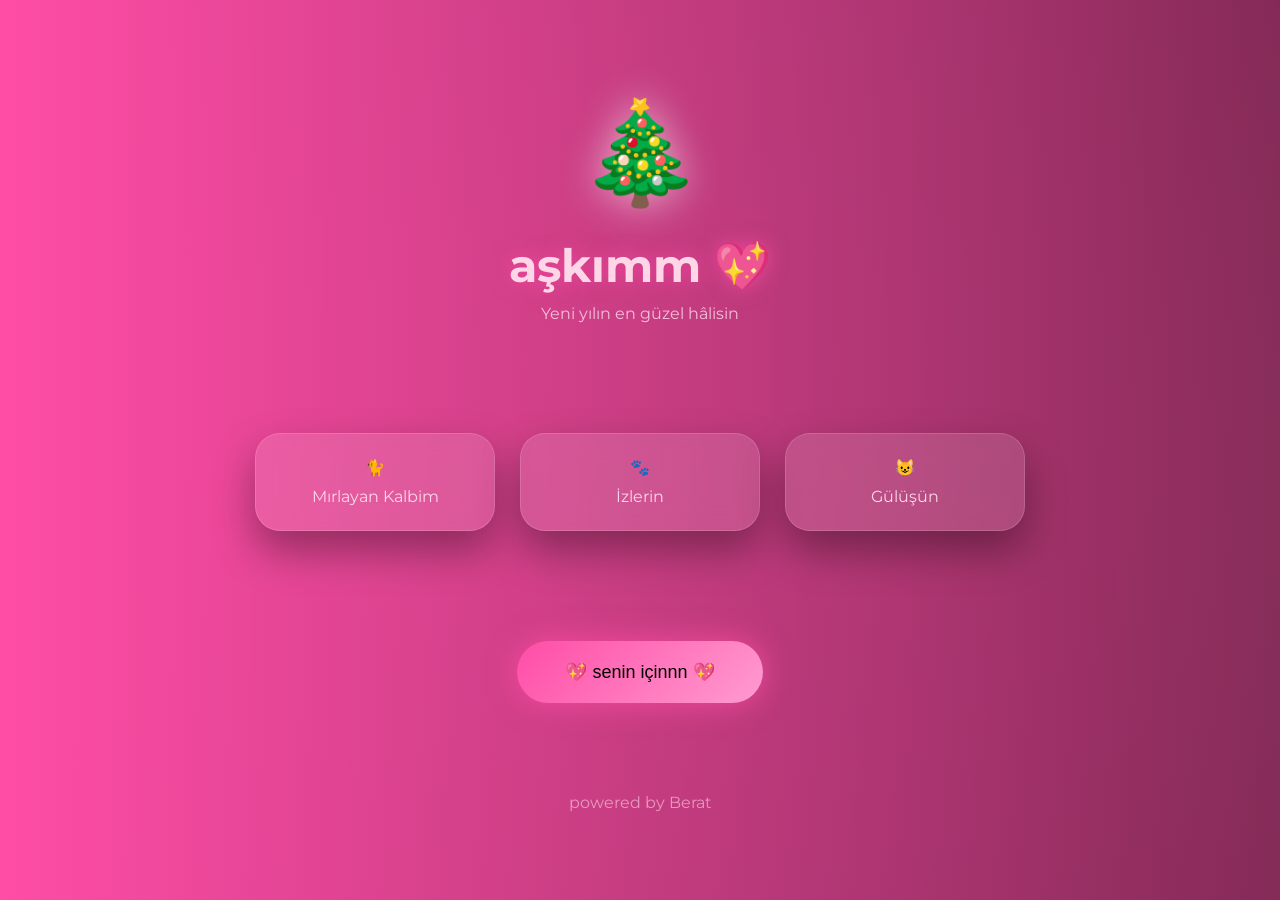
==== commit c07f4804: "Update index.html" ====
--- a/index.html
+++ b/index.html
@@ -2,110 +2,148 @@
 <html lang="tr">
 <head>
 <meta charset="UTF-8">
-<title>🎄NİCE BİZLİ YILLARAAA EVŞANIMM🎄</title>
+<title>🎄 NİCE BİZLİ YILLARA EVŞANIM 🎄</title>
 <meta name="viewport" content="width=device-width, initial-scale=1.0">
 
 <style>
 @import url('https://fonts.googleapis.com/css2?family=Montserrat:wght@300;500;700&display=swap');
+
 *{margin:0;padding:0;box-sizing:border-box}
 
 body{
   min-height:100vh;
   font-family:'Montserrat',sans-serif;
-  background:linear-gradient(270deg,#000,#ff4da6);
-  background-size:400% 400%;
-  animation:bg 10s infinite alternate;
+  background:
+    radial-gradient(circle at 20% 20%, rgba(255,77,166,.15), transparent 40%),
+    radial-gradient(circle at 80% 30%, rgba(255,255,255,.08), transparent 40%),
+    linear-gradient(270deg,#050505,#ff4da6);
+  background-size:200% 200%;
+  animation:bgMove 12s ease-in-out infinite alternate;
   color:#ffd6e8;
   overflow-x:hidden;
 }
 
-@keyframes bg{
+@keyframes bgMove{
   from{background-position:0% 50%}
   to{background-position:100% 50%}
 }
 
+/* 🌟 HEADER */
 header{
   text-align:center;
-  padding:70px 20px;
-  animation:fade 2s ease;
-}
-
-@keyframes fade{
-  from{opacity:0;transform:translateY(30px)}
-  to{opacity:1;transform:translateY(0)}
+  padding:90px 20px 60px;
 }
 
 .tree{
-  font-size:90px;
-  animation:glow 2s infinite alternate;
-}
-
-@keyframes glow{
-  to{transform:scale(1.2)}
-}
-
+  font-size:100px;
+  filter:drop-shadow(0 0 20px rgba(255,255,255,.6));
+  animation:treePulse 2s infinite alternate;
+}
+
+@keyframes treePulse{
+  to{transform:scale(1.15)}
+}
+
+header h1{
+  margin-top:25px;
+  font-size:clamp(28px,5vw,46px);
+  text-shadow:0 0 20px rgba(255,77,166,.7);
+}
+
+header p{
+  margin-top:10px;
+  opacity:.85;
+}
+
+/* 🐱 KARTLAR */
 .cats{
   display:flex;
   justify-content:center;
-  gap:20px;
-  padding:40px;
+  gap:25px;
+  padding:50px 20px;
   flex-wrap:wrap;
 }
 
 .cat{
-  width:220px;
-  padding:20px;
+  width:240px;
+  padding:25px;
   text-align:center;
-  border-radius:20px;
+  border-radius:25px;
   background:rgba(255,255,255,.12);
-  backdrop-filter:blur(6px);
-  animation:float 4s infinite;
+  backdrop-filter:blur(12px);
+  box-shadow:
+    0 20px 40px rgba(0,0,0,.35),
+    inset 0 0 0 1px rgba(255,255,255,.15);
+  transition:.5s;
   cursor:pointer;
 }
 
-@keyframes float{
-  50%{transform:translateY(-12px)}
-}
-
-.cat span{font-size:45px}
-
-.center{text-align:center;margin:40px}
+.cat:hover{
+  transform:translateY(-18px) scale(1.05);
+  box-shadow:
+    0 35px 70px rgba(0,0,0,.6),
+    0 0 40px rgba(255,77,166,.6);
+}
+
+.cat span{font-size:48px}
+.cat p{margin-top:10px}
+
+/* 💖 BUTON */
+.center{text-align:center;margin:60px 0}
 
 button{
-  padding:18px 36px;
+  padding:20px 48px;
   font-size:18px;
   border:none;
-  border-radius:40px;
+  border-radius:60px;
   cursor:pointer;
-  background:#ff4da6;
-  animation:pulse 2s infinite;
-}
-
-@keyframes pulse{
-  50%{transform:scale(1.15)}
-}
-
+  background:
+    linear-gradient(135deg,#ff4da6,#ff9bd1);
+  color:#000;
+  box-shadow:
+    0 0 30px rgba(255,77,166,.8);
+  transition:.4s;
+}
+
+button:hover{
+  transform:scale(1.15);
+  box-shadow:
+    0 0 60px rgba(255,77,166,1);
+}
+
+/* 📜 POEM */
 #poem{
   display:none;
-  max-width:760px;
-  margin:40px auto;
-  padding:30px;
-  background:rgba(0,0,0,.55);
-  border-radius:20px;
+  max-width:820px;
+  margin:40px auto 80px;
+  padding:45px;
+  border-radius:30px;
+  background:rgba(0,0,0,.6);
+  backdrop-filter:blur(14px);
+  box-shadow:
+    0 0 80px rgba(255,77,166,.35);
+  animation:popIn 1s ease forwards;
+}
+
+@keyframes popIn{
+  from{opacity:0;transform:scale(.9)}
+  to{opacity:1;transform:scale(1)}
 }
 
 #poemText{
   white-space:pre-line;
-  line-height:1.7;
-  min-height:200px;
-}
-
-/* 💖 Kalp */
+  line-height:1.9;
+  font-size:1.05rem;
+  min-height:240px;
+}
+
+/* 💖 KALP */
 .heart{
   position:fixed;
   width:14px;height:14px;
   background:pink;
   transform:rotate(45deg);
+  filter:drop-shadow(0 0 6px pink);
 }
 .heart:before,.heart:after{
   content:'';
@@ -125,16 +163,17 @@
 }
 @keyframes fall{to{transform:translateY(120vh)}}
 
-/* 🎆 Firework */
+/* 🎆 */
 .firework{
   position:fixed;
   width:6px;height:6px;
-  background:#fff;
+  background:white;
   border-radius:50%;
-  animation:boom .8s ease-out forwards;
+  box-shadow:0 0 20px white;
+  animation:boom .9s ease-out forwards;
 }
 @keyframes boom{
-  to{transform:scale(25);opacity:0}
+  to{transform:scale(28);opacity:0}
 }
 
 footer{text-align:center;padding:30px;opacity:.6}
@@ -153,7 +192,7 @@
 
 <header>
   <div class="tree">🎄</div>
-  <h1>aşkımm💖</h1>
+  <h1>aşkımm 💖</h1>
   <p>Yeni yılın en güzel hâlisin</p>
 </header>
 
@@ -207,7 +246,7 @@
     document.getElementById("poemText").innerHTML+=poem[i];
     heartPop();
     i++;
-    setTimeout(type,40);
+    setTimeout(type,38);
   }
 }
 
@@ -227,16 +266,16 @@
   h.style.left=Math.random()*100+"vw";
   h.style.top=Math.random()*100+"vh";
   document.body.appendChild(h);
-  setTimeout(()=>h.remove(),800);
+  setTimeout(()=>h.remove(),900);
 }
 
 function snow(){
-  for(let i=0;i<60;i++){
+  for(let i=0;i<70;i++){
     let s=document.createElement("div");
     s.className="snow";
     s.innerHTML="❄";
     s.style.left=Math.random()*100+"vw";
-    s.style.animationDuration=3+Math.random()*6+"s";
+    s.style.animationDuration=3+Math.random()*7+"s";
     document.body.appendChild(s);
   }
 }
@@ -248,8 +287,8 @@
     f.style.left=Math.random()*100+"vw";
     f.style.top=Math.random()*50+"vh";
     document.body.appendChild(f);
-    setTimeout(()=>f.remove(),800);
-  },600);
+    setTimeout(()=>f.remove(),900);
+  },700);
 }
 
 function meow(){
@@ -259,4 +298,3 @@
 
 </body>
 </html>
-
